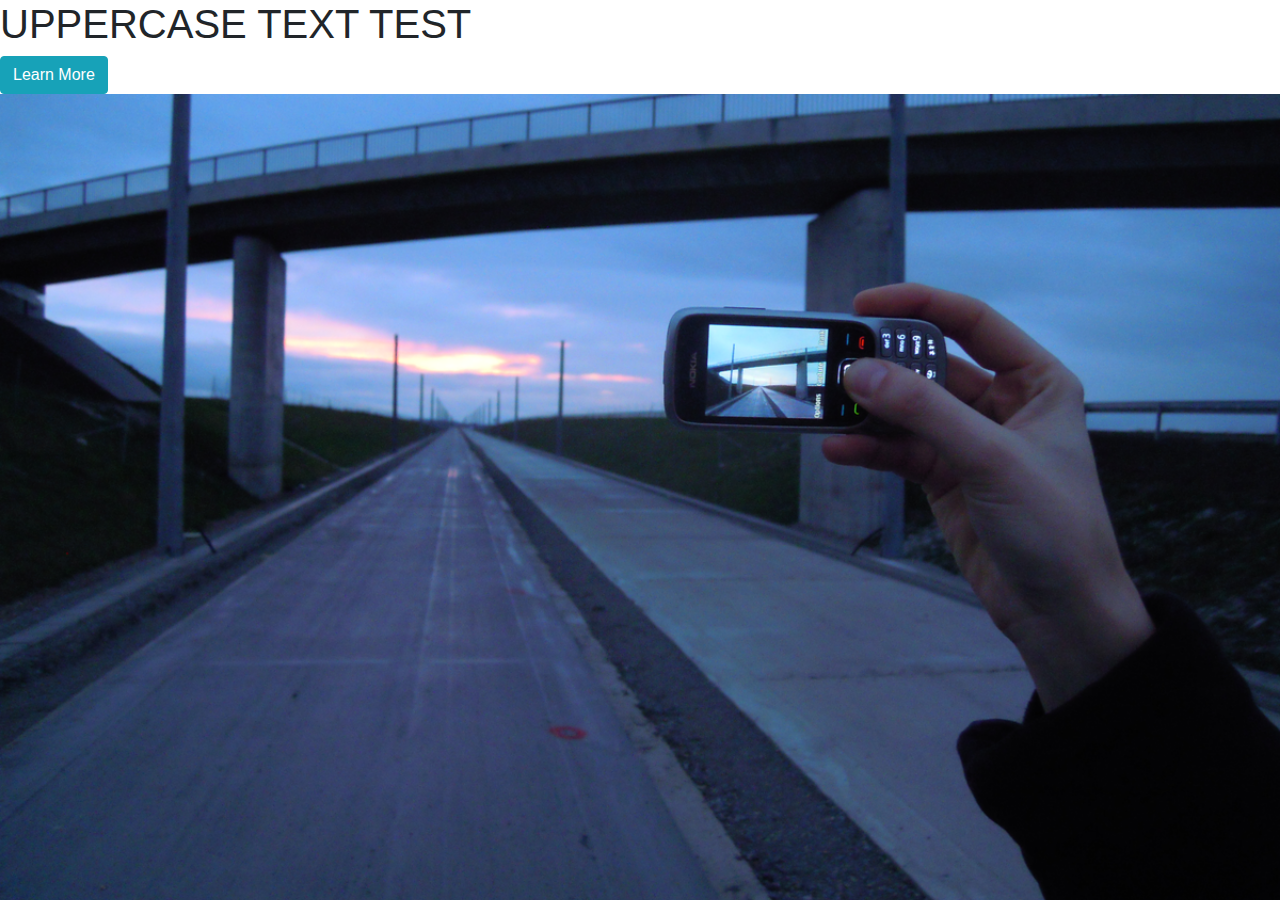
==== index.html @ 592cc84d "Add files via upload" ====
<!DOCTYPE html>
<html lang="en" dir="ltr">
  <head>
    <meta charset="utf-8">
    <meta name="viewport" content="width=device-width,initial-scale=1,shrink-to-fit=no">
    <title>Responsive images</title>
    <link rel="stylesheet" href="https://stackpath.bootstrapcdn.com/bootstrap/4.5.2/css/bootstrap.min.css" integrity="sha384-JcKb8q3iqJ61gNV9KGb8thSsNjpSL0n8PARn9HuZOnIxN0hoP+VmmDGMN5t9UJ0Z" crossorigin="anonymous">
    <link rel="stylesheet" href="Css.css">
  </head>
  <body >
    <h1 class="text-uppercase">uppercase text test</h1>
    <button type="button"class="btn btn-info" name="button">Learn More</button>
  </body>
</html>
---- Css.css ----
html{
  background: url(Image.png) no-repeat center center fixed;
  -webkit-background-size:cover;
  -moz-background-size:cover;
  -o-background-size:cover;
  background-size:cover;

}
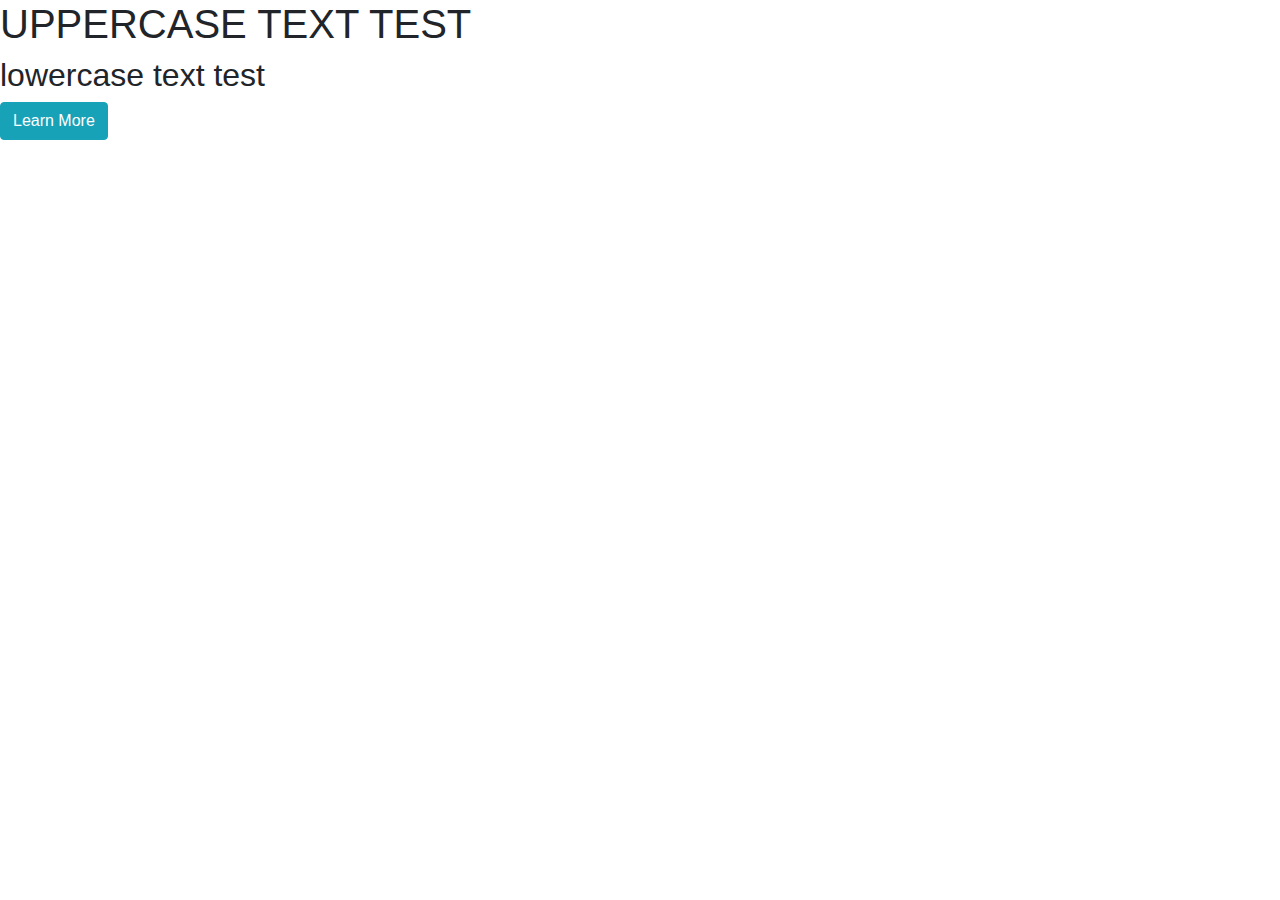
==== commit fdfe2cae: "Update index.html" ====
--- a/index.html
+++ b/index.html
@@ -9,6 +9,7 @@
   </head>
   <body >
     <h1 class="text-uppercase">uppercase text test</h1>
+    <h2>lowercase text test</h2>
     <button type="button"class="btn btn-info" name="button">Learn More</button>
   </body>
 </html>
--- a/Css.css
+++ b/Css.css
@@ -1,8 +1,13 @@
 html{
-  background: url(Image.png) no-repeat center center fixed;
+  background: url(https://en.wikipedia.org/wiki/Image#/media/File:Image_created_with_a_mobile_phone.png) no-repeat center center fixed;
   -webkit-background-size:cover;
   -moz-background-size:cover;
   -o-background-size:cover;
   background-size:cover;
 
 }
+h1{
+text-transform: capitalize:
+}
+h2{
+text-transform: lowercase:}
